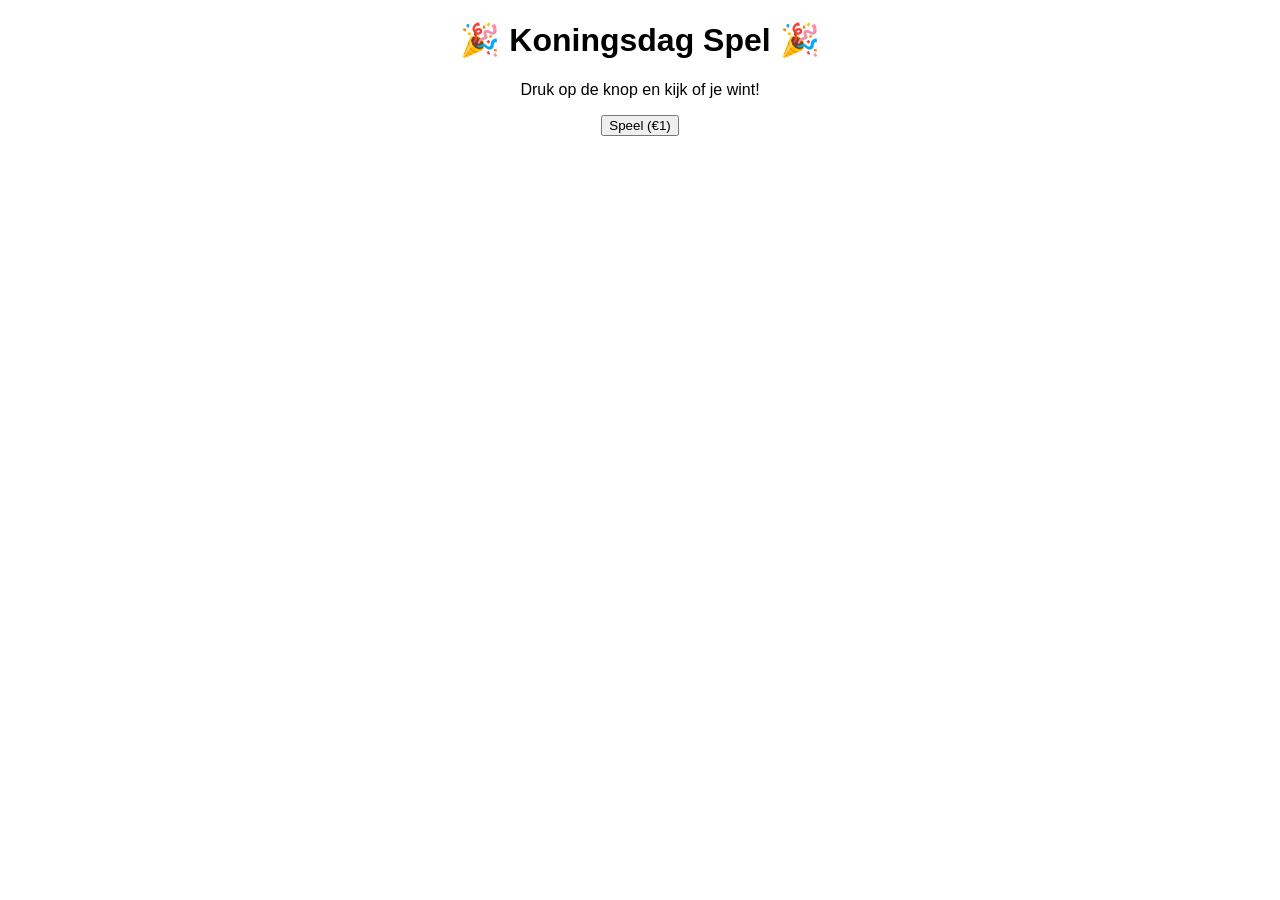
==== index.html @ 12a1deb8 "Add basic HTML structure for Koningsdag game" ====
<!DOCTYPE html>
<html>
<head>
  <title>Koningsdag Spel 🎉</title>
</head>
<body style="text-align:center; font-family:sans-serif;">
  <h1>🎉 Koningsdag Spel 🎉</h1>
  <p>Druk op de knop en kijk of je wint!</p>

  <button onclick="playGame()">Speel (€1)</button>

  <p id="result"></p>

  <script>
    function playGame() {
      let win = Math.random() < 0.1; // 10% kans
      if (win) {
        document.getElementById("result").innerText = "🎉 Je hebt gewonnen!";
      } else {
        document.getElementById("result").innerText = "😢 Helaas, probeer opnieuw!";
      }
    }
  </script>
</body>
</html>
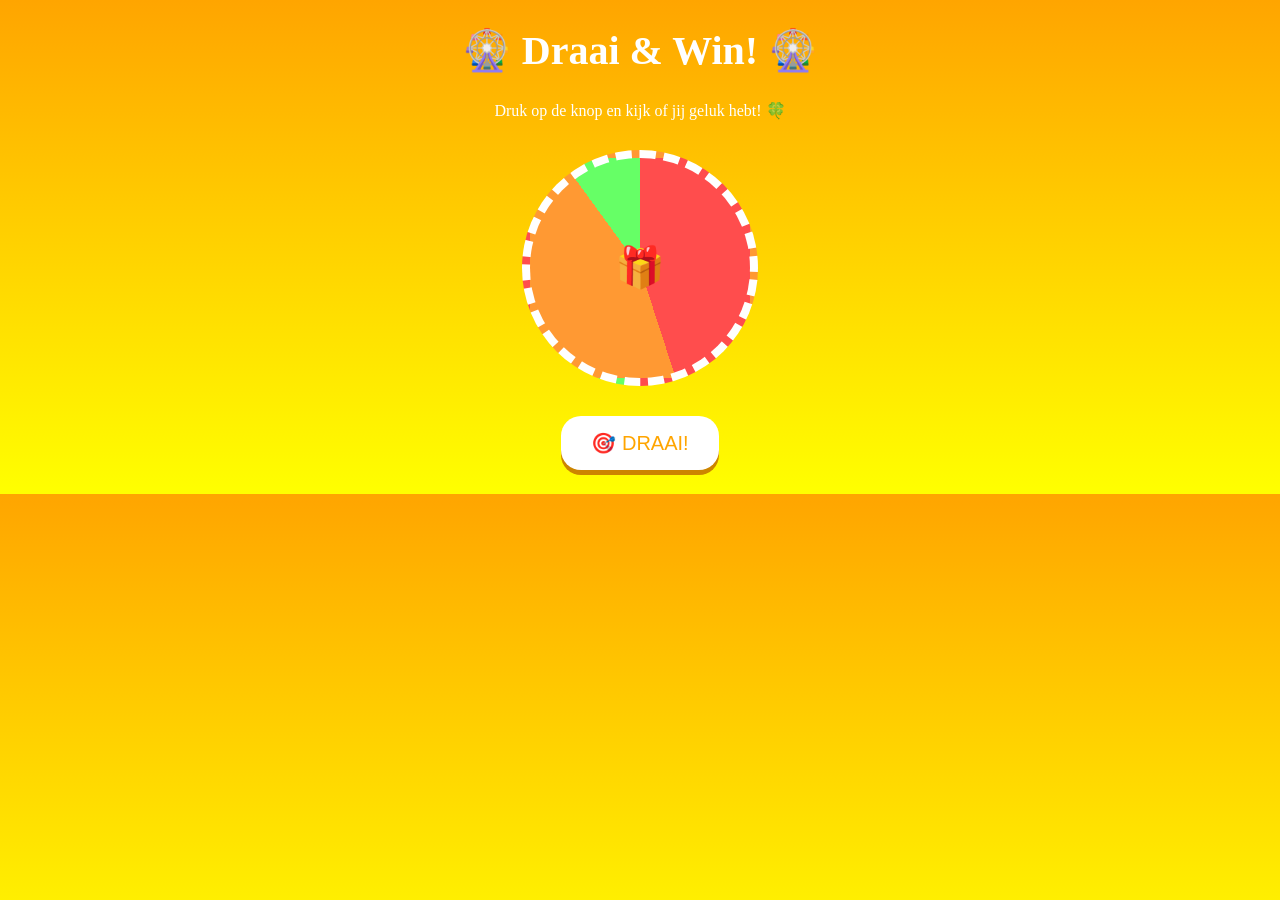
==== commit 4ed647e7: "Update index.html" ====
--- a/index.html
+++ b/index.html
@@ -1,25 +1,89 @@
 <!DOCTYPE html>
 <html>
 <head>
-  <title>Koningsdag Spel 🎉</title>
+  <title>🎉 Draai & Win! 🎉</title>
+  <style>
+    body {
+      text-align: center;
+      font-family: "Comic Sans MS", cursive;
+      background: linear-gradient(to bottom, orange, yellow);
+      color: white;
+    }
+
+    h1 {
+      font-size: 40px;
+    }
+
+    #wheel {
+      margin: 30px auto;
+      width: 220px;
+      height: 220px;
+      border-radius: 50%;
+      border: 8px dashed white;
+      display: flex;
+      align-items: center;
+      justify-content: center;
+      font-size: 40px;
+      background: conic-gradient(
+        #ff4d4d 0% 45%,
+        #ff9933 45% 90%,
+        #66ff66 90% 100%
+      );
+      transition: transform 3s ease-out;
+    }
+
+    button {
+      padding: 15px 30px;
+      font-size: 20px;
+      border: none;
+      border-radius: 20px;
+      background: white;
+      color: orange;
+      cursor: pointer;
+      box-shadow: 0 5px 0 #cc8400;
+    }
+
+    button:active {
+      box-shadow: none;
+      transform: translateY(5px);
+    }
+
+    #result {
+      font-size: 24px;
+      margin-top: 20px;
+    }
+  </style>
 </head>
-<body style="text-align:center; font-family:sans-serif;">
-  <h1>🎉 Koningsdag Spel 🎉</h1>
-  <p>Druk op de knop en kijk of je wint!</p>
+<body>
 
-  <button onclick="playGame()">Speel (€1)</button>
+<h1>🎡 Draai & Win! 🎡</h1>
+<p>Druk op de knop en kijk of jij geluk hebt! 🍀</p>
 
-  <p id="result"></p>
+<div id="wheel">🎁</div>
 
-  <script>
-    function playGame() {
-      let win = Math.random() < 0.1; // 10% kans
-      if (win) {
-        document.getElementById("result").innerText = "🎉 Je hebt gewonnen!";
-      } else {
-        document.getElementById("result").innerText = "😢 Helaas, probeer opnieuw!";
-      }
+<button onclick="spin()">🎯 DRAAI!</button>
+
+<p id="result"></p>
+
+<script>
+function spin() {
+  let wheel = document.getElementById("wheel");
+
+  let rotation = 1440 + Math.random() * 360;
+  wheel.style.transform = "rotate(" + rotation + "deg)";
+
+  // kleine winkans (3%)
+  let win = Math.random() < 0.03;
+
+  setTimeout(() => {
+    if (win) {
+      document.getElementById("result").innerText = "🎉 YES! Jij hebt gewonnen! 🥳";
+    } else {
+      document.getElementById("result").innerText = "😢 Oeps! Probeer nog eens!";
     }
-  </script>
+  }, 3000);
+}
+</script>
+
 </body>
 </html>
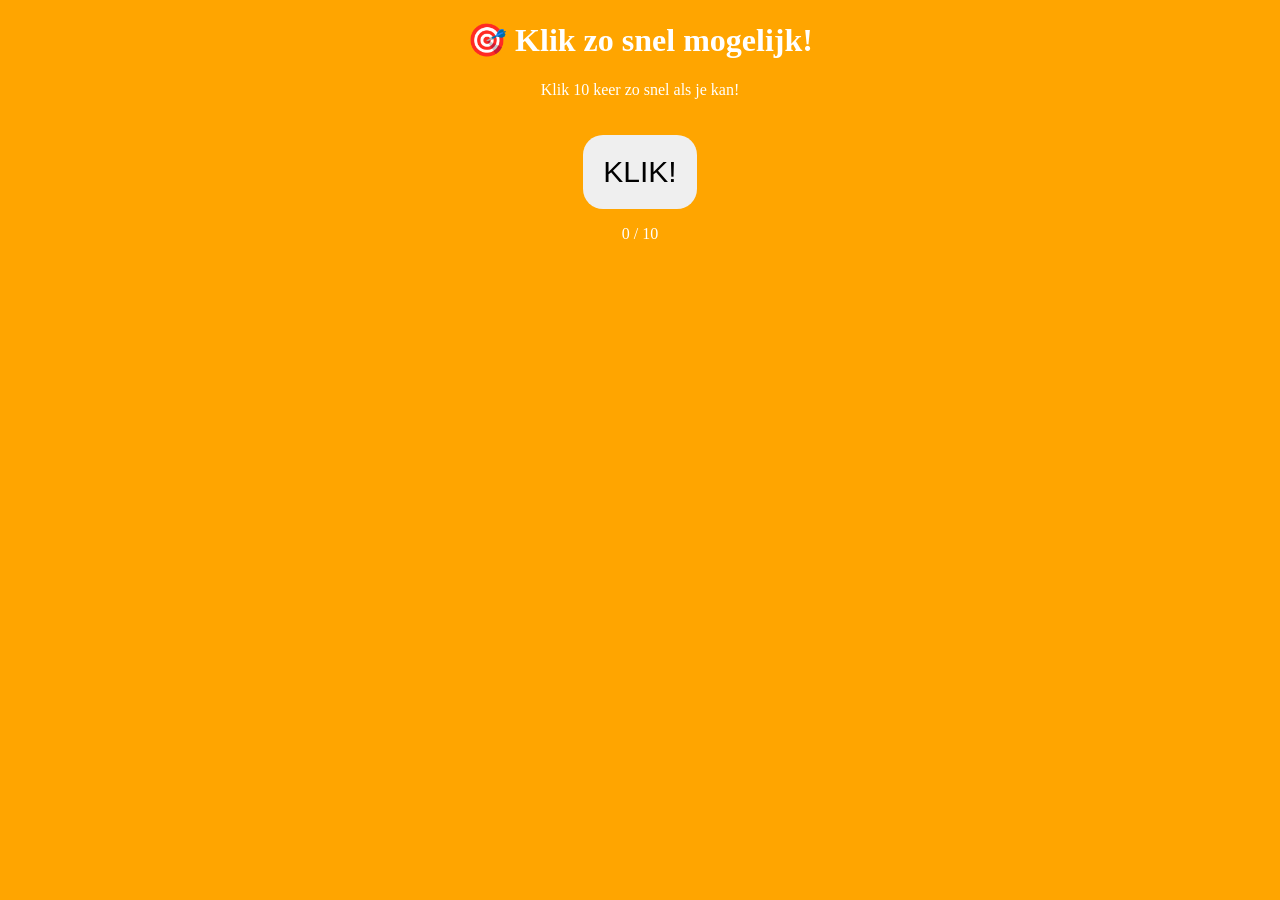
==== commit f91847d9: "Update game title and modify styles and logic" ====
--- a/index.html
+++ b/index.html
@@ -1,87 +1,62 @@
 <!DOCTYPE html>
 <html>
 <head>
-  <title>🎉 Draai & Win! 🎉</title>
+  <title>🎉 Klik Spel</title>
   <style>
     body {
       text-align: center;
-      font-family: "Comic Sans MS", cursive;
-      background: linear-gradient(to bottom, orange, yellow);
+      font-family: Comic Sans MS;
+      background: orange;
       color: white;
     }
 
-    h1 {
-      font-size: 40px;
-    }
-
-    #wheel {
-      margin: 30px auto;
-      width: 220px;
-      height: 220px;
-      border-radius: 50%;
-      border: 8px dashed white;
-      display: flex;
-      align-items: center;
-      justify-content: center;
-      font-size: 40px;
-      background: conic-gradient(
-        #ff4d4d 0% 45%,
-        #ff9933 45% 90%,
-        #66ff66 90% 100%
-      );
-      transition: transform 3s ease-out;
-    }
-
     button {
-      padding: 15px 30px;
-      font-size: 20px;
+      font-size: 30px;
+      padding: 20px;
+      border-radius: 20px;
       border: none;
-      border-radius: 20px;
-      background: white;
-      color: orange;
-      cursor: pointer;
-      box-shadow: 0 5px 0 #cc8400;
-    }
-
-    button:active {
-      box-shadow: none;
-      transform: translateY(5px);
-    }
-
-    #result {
-      font-size: 24px;
       margin-top: 20px;
     }
   </style>
 </head>
 <body>
 
-<h1>🎡 Draai & Win! 🎡</h1>
-<p>Druk op de knop en kijk of jij geluk hebt! 🍀</p>
+<h1>🎯 Klik zo snel mogelijk!</h1>
+<p>Klik 10 keer zo snel als je kan!</p>
 
-<div id="wheel">🎁</div>
+<button onclick="clickGame()">KLIK!</button>
 
-<button onclick="spin()">🎯 DRAAI!</button>
-
-<p id="result"></p>
+<p id="score">0 / 10</p>
+<p id="time"></p>
 
 <script>
-function spin() {
-  let wheel = document.getElementById("wheel");
+let clicks = 0;
+let startTime;
 
-  let rotation = 1440 + Math.random() * 360;
-  wheel.style.transform = "rotate(" + rotation + "deg)";
+function clickGame() {
+  if (clicks === 0) {
+    startTime = new Date().getTime();
+  }
 
-  // kleine winkans (3%)
-  let win = Math.random() < 0.03;
+  clicks++;
+  document.getElementById("score").innerText = clicks + " / 10";
 
-  setTimeout(() => {
-    if (win) {
-      document.getElementById("result").innerText = "🎉 YES! Jij hebt gewonnen! 🥳";
-    } else {
-      document.getElementById("result").innerText = "😢 Oeps! Probeer nog eens!";
-    }
-  }, 3000);
+  if (clicks === 10) {
+    let endTime = new Date().getTime();
+    let time = ((endTime - startTime) / 1000).toFixed(2);
+
+    document.getElementById("time").innerText = "⏱️ Tijd: " + time + " sec";
+
+    let name = prompt("Wat is je naam?");
+    let scores = JSON.parse(localStorage.getItem("scores")) || [];
+
+    scores.push({ name: name, time: time });
+    localStorage.setItem("scores", JSON.stringify(scores));
+
+    setTimeout(() => {
+      window.location.href = "score.html";
+    }, 1500);
+  }
 }
 </script>
 
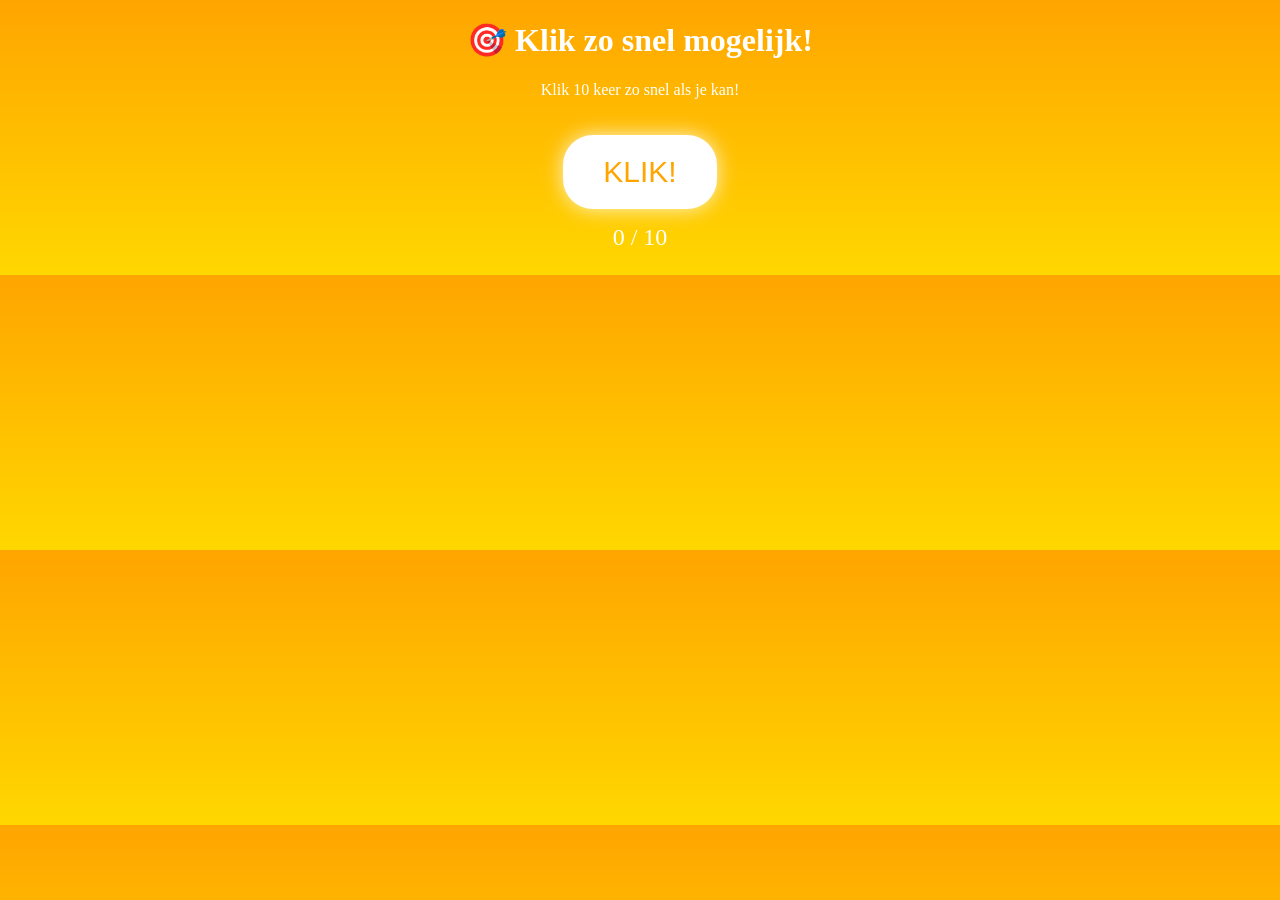
==== commit ba193be8: "Improve game visuals and add confetti effect Updated title and enhanced styles for better visuals. A" ====
--- a/index.html
+++ b/index.html
@@ -1,24 +1,67 @@
 <!DOCTYPE html>
 <html>
 <head>
-  <title>🎉 Klik Spel</title>
+  <title>🎉 Klik Spel Deluxe</title>
+
   <style>
     body {
       text-align: center;
-      font-family: Comic Sans MS;
-      background: orange;
+      font-family: "Comic Sans MS", cursive;
+      background: linear-gradient(orange, gold);
       color: white;
+      overflow: hidden;
+    }
+
+    h1 {
+      animation: bounce 1s infinite alternate;
+    }
+
+    @keyframes bounce {
+      from { transform: translateY(0px); }
+      to { transform: translateY(-10px); }
     }
 
     button {
       font-size: 30px;
-      padding: 20px;
-      border-radius: 20px;
+      padding: 20px 40px;
+      border-radius: 30px;
       border: none;
       margin-top: 20px;
+      background: white;
+      color: orange;
+      cursor: pointer;
+      animation: pulse 1.5s infinite;
+      box-shadow: 0 0 20px rgba(255,255,255,0.8);
+    }
+
+    @keyframes pulse {
+      0% { transform: scale(1); }
+      50% { transform: scale(1.1); }
+      100% { transform: scale(1); }
+    }
+
+    #score, #time {
+      font-size: 24px;
+      margin-top: 15px;
+    }
+
+    .confetti {
+      position: absolute;
+      width: 10px;
+      height: 10px;
+      background: red;
+      top: 0;
+      animation: fall 3s linear forwards;
+    }
+
+    @keyframes fall {
+      to {
+        transform: translateY(100vh) rotate(720deg);
+      }
     }
   </style>
 </head>
+
 <body>
 
 <h1>🎯 Klik zo snel mogelijk!</h1>
@@ -47,6 +90,8 @@
 
     document.getElementById("time").innerText = "⏱️ Tijd: " + time + " sec";
 
+    launchConfetti();
+
     let name = prompt("Wat is je naam?");
     let scores = JSON.parse(localStorage.getItem("scores")) || [];
 
@@ -55,7 +100,21 @@
 
     setTimeout(() => {
       window.location.href = "score.html";
-    }, 1500);
+    }, 2500);
+  }
+}
+
+function launchConfetti() {
+  for (let i = 0; i < 100; i++) {
+    let confetti = document.createElement("div");
+    confetti.className = "confetti";
+
+    confetti.style.left = Math.random() * 100 + "vw";
+    confetti.style.background = ["red", "yellow", "blue", "green"][Math.floor(Math.random()*4)];
+
+    document.body.appendChild(confetti);
+
+    setTimeout(() => confetti.remove(), 3000);
   }
 }
 </script>
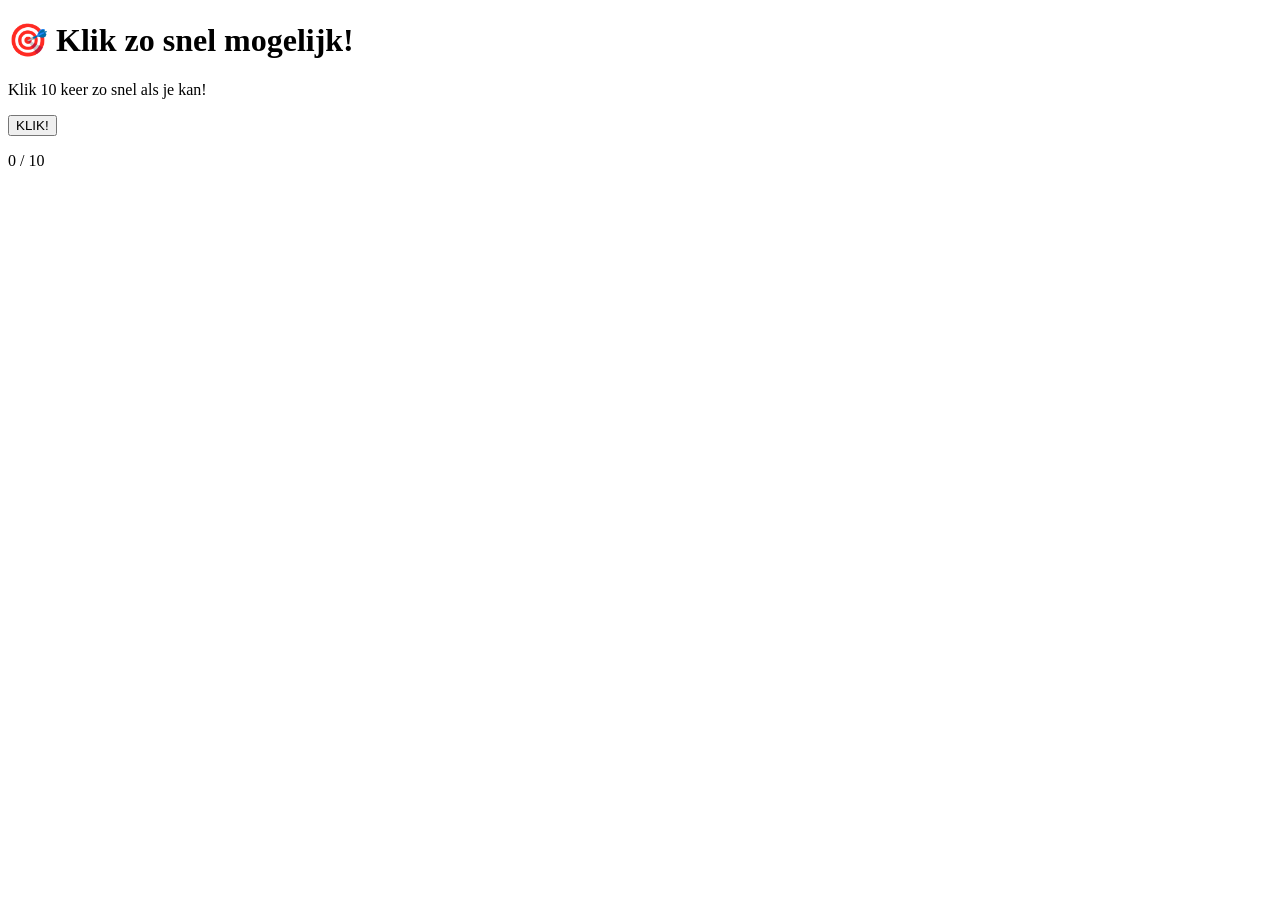
==== commit 1dc71a03: "Add style tag to index.html" ====
--- a/index.html
+++ b/index.html
@@ -2,64 +2,9 @@
 <html>
 <head>
   <title>🎉 Klik Spel Deluxe</title>
-
-  <style>
-    body {
-      text-align: center;
-      font-family: "Comic Sans MS", cursive;
-      background: linear-gradient(orange, gold);
-      color: white;
-      overflow: hidden;
-    }
-
-    h1 {
-      animation: bounce 1s infinite alternate;
-    }
-
-    @keyframes bounce {
-      from { transform: translateY(0px); }
-      to { transform: translateY(-10px); }
-    }
-
-    button {
-      font-size: 30px;
-      padding: 20px 40px;
-      border-radius: 30px;
-      border: none;
-      margin-top: 20px;
-      background: white;
-      color: orange;
-      cursor: pointer;
-      animation: pulse 1.5s infinite;
-      box-shadow: 0 0 20px rgba(255,255,255,0.8);
-    }
-
-    @keyframes pulse {
-      0% { transform: scale(1); }
-      50% { transform: scale(1.1); }
-      100% { transform: scale(1); }
-    }
-
-    #score, #time {
-      font-size: 24px;
-      margin-top: 15px;
-    }
-
-    .confetti {
-      position: absolute;
-      width: 10px;
-      height: 10px;
-      background: red;
-      top: 0;
-      animation: fall 3s linear forwards;
-    }
-
-    @keyframes fall {
-      to {
-        transform: translateY(100vh) rotate(720deg);
-      }
-    }
-  </style>
+<style>
+<link rel="stylesheet" href="style.css">
+</style>
 </head>
 
 <body>
--- a/style.css
+++ b/style.css
@@ -0,0 +1,58 @@
+body {
+  text-align: center;
+  font-family: "Comic Sans MS", cursive;
+  background: linear-gradient(orange, gold);
+  color: white;
+  overflow: hidden;
+}
+
+/* Titel animatie */
+h1 {
+  animation: bounce 1s infinite alternate;
+}
+
+@keyframes bounce {
+  from { transform: translateY(0px); }
+  to { transform: translateY(-10px); }
+}
+
+/* Knop styling */
+button {
+  font-size: 30px;
+  padding: 20px 40px;
+  border-radius: 30px;
+  border: none;
+  margin-top: 20px;
+  background: white;
+  color: orange;
+  cursor: pointer;
+  animation: pulse 1.5s infinite;
+  box-shadow: 0 0 20px rgba(255,255,255,0.8);
+}
+
+@keyframes pulse {
+  0% { transform: scale(1); }
+  50% { transform: scale(1.1); }
+  100% { transform: scale(1); }
+}
+
+/* Tekst */
+#score, #time {
+  font-size: 24px;
+  margin-top: 15px;
+}
+
+/* Confetti */
+.confetti {
+  position: absolute;
+  width: 10px;
+  height: 10px;
+  top: 0;
+  animation: fall 3s linear forwards;
+}
+
+@keyframes fall {
+  to {
+    transform: translateY(100vh) rotate(720deg);
+  }
+}
